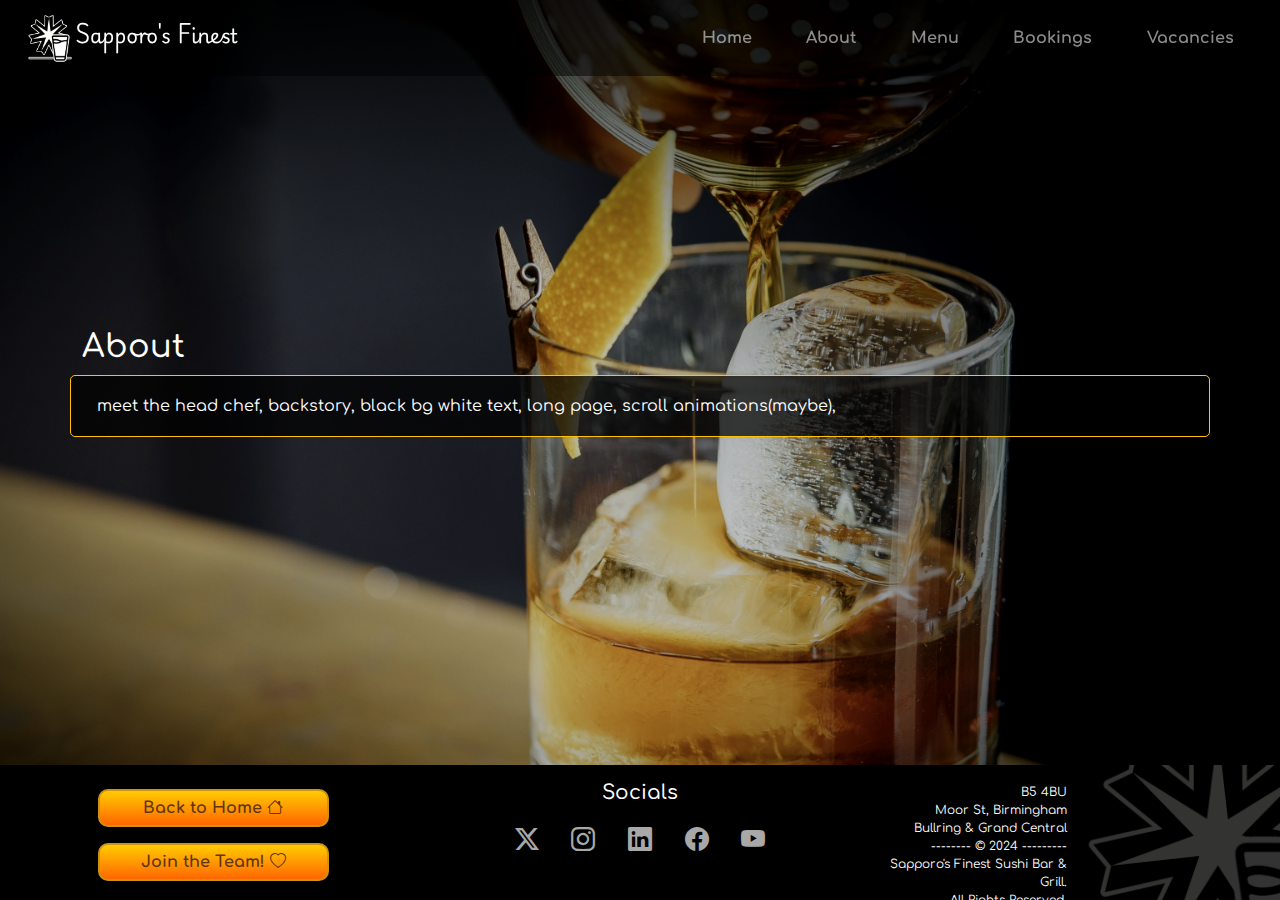
==== about.html @ 68971145 "fix broken links and update styles on subpages" ====
<!DOCTYPE html>
<html lang="en">

<head>
    <meta charset="UTF-8">
    <meta name="viewport" content="width=device-width, initial-scale=1.0">
    <title>Sapporo's Finest | Sushi Bar & Grill</title>
    <link href="https://cdn.jsdelivr.net/npm/bootstrap@5.3.3/dist/css/bootstrap.min.css" rel="stylesheet"
        integrity="sha384-QWTKZyjpPEjISv5WaRU9OFeRpok6YctnYmDr5pNlyT2bRjXh0JMhjY6hW+ALEwIH" crossorigin="anonymous">
    <script src="https://cdn.jsdelivr.net/npm/bootstrap@5.3.3/dist/js/bootstrap.bundle.min.js"
        integrity="sha384-YvpcrYf0tY3lHB60NNkmXc5s9fDVZLESaAA55NDzOxhy9GkcIdslK1eN7N6jIeHz" crossorigin="anonymous">
    </script>
    <link rel="stylesheet" href="https://cdn.jsdelivr.net/npm/bootstrap-icons@1.11.3/font/bootstrap-icons.min.css">
    <link rel="stylesheet" href="https://cdnjs.cloudflare.com/ajax/libs/animate.css/4.1.1/animate.min.css" />
    <link rel="preconnect" href="https://fonts.googleapis.com">
    <link rel="preconnect" href="https://fonts.gstatic.com" crossorigin>
    <link
        href="https://fonts.googleapis.com/css2?family=Comfortaa:wght@300..700&family=Playwrite+NG+Modern:wght@100..400&display=swap"
        rel="stylesheet">
    <link rel="stylesheet" href="css/style.css" type="text/css">
</head>

<body>
    <!------------------------------------------------NAVBAR------------------------------------------------>
    <div class="container-fluid sticky-top animate__animated animate__fadeInDown">
        <nav class="navbar navbar-dark navbar-expand-md">
            <a href="index.html" class="navbar-brand"><img src="../img/graphic/logomono.png" id="navlogo">Sapporo's
                Finest</a>
            <button class="navbar-toggler" type="button" data-bs-toggle="collapse" data-bs-target="#navbarNavDropdown"
                aria-controls="#navbarNavDropdown" aria-expanded="false" aria-label="Toggle navigation">
                <span class="navbar-toggler-icon"></span>
            </button>
            <div class="collapse navbar-collapse" id="navbarNavDropdown">
                <ul class="navbar-nav ms-auto">
                    <li class="nav-item ms-auto"><a class="nav-link" href="/index.html">Home</a></li>
                    <li class="nav-item ms-auto"><a class="nav-link" href="/about.html">About</a></li>
                    <li class="nav-item ms-auto"><a class="nav-link" href="/menu.html">Menu</a></li>
                    <li class="nav-item ms-auto"><a class="nav-link" href="/bookings.html">Bookings</a></li>
                    <li class="nav-item ms-auto"><a class="nav-link" href="/vacancies.html">Vacancies</a></li>
                </ul>
            </div>
        </nav>
    </div>
    <!------------------------------------------------ABOUT PAGE CONTENTS------------------------------------------------>
    <div class="container-fluid text-center about-container">
        <div class="container">
            <h2 class="text-start">About</h2>
            <div class="row i-contentbox border-warning">
                meet the head chef, backstory, black bg white text, long page, scroll animations(maybe),
            </div>  
        </div>
    </div>
    <!------------------------------------------------FOOTER------------------------------------------------>
    <footer class="container-fluid">
        <div id="footer-details" class="row">
            <div class="col-sm-4 p-3">
                <div class="row justify-content-center p-2"><a class="btn-solid" href="index.html">Back to Home <i
                            class="bi bi-house" aria-hidden="true"></i></a></div>
                <div class="row justify-content-center p-2"><a class="btn-solid" href="vacancies.html">Join the Team!
                        <i class="bi bi-heart" aria-hidden="true"></i></a></div>
            </div>
            <div class="col-sm-4 p-3">
                <h5>Socials</h5>
                <ul class="list-inline">
                    <li class="list-inline-item social-links">
                        <a target="_blank" href="https://www.x.com">
                            <i class="bi bi-twitter-x" aria-hidden="true"></i>
                            <span class="visually-hidden">Twitter</span>
                        </a>
                    </li>
                    <li class="list-inline-item social-links">
                        <a target="_blank" href="https://www.instagram.com">
                            <i class="bi bi-instagram" aria-hidden="true"></i>
                            <span class="visually-hidden">Instagram</span>
                        </a>
                    </li>
                    <li class="list-inline-item social-links">
                        <a target="_blank" href="https://www.linkedin.com">
                            <i class="bi bi-linkedin" aria-hidden="true"></i>
                            <span class="visually-hidden">LinkedIn</span>
                        </a>
                    </li>
                    <li class="list-inline-item social-links">
                        <a target="_blank" href="https://www.facebook.com">
                            <i class="bi bi-facebook" aria-hidden="true"></i>
                            <span class="visually-hidden">Facebook</span>
                        </a>
                    </li>
                    <li class="list-inline-item social-links">
                        <a target="_blank" href="https://www.youtube.com">
                            <i class="bi bi-youtube" aria-hidden="true"></i>
                            <span class="visually-hidden">YouTube</span>
                        </a>
                    </li>
                </ul>
            </div>
            <div class="col-sm-4">
                <div class="row">
                    <div class="col-6 pe-0">
                        <p id="footertext">
                            B5 4BU<br>
                            Moor St, Birmingham<br>
                            Bullring & Grand Central<br>
                            -------- © 2024 --------- <br>
                            Sapporo's Finest Sushi Bar & Grill.<br>
                            All Rights Reserved.
                        </p>
                    </div>
                    <div class="col-6 ps-0">
                        <img src="../img/graphic/logomono.png" id="footerlogo">
                    </div>
                </div>
            </div>
        </div>
    </footer>
</body>

</html>
---- css/style.css ----
body {
  font-family: "Comfortaa", serif;
  overflow-x: hidden;
  background-color: rgb(0, 0, 0);
}

html {
  scroll-behavior: smooth;
  overflow-x: hidden;
}

a {
  color: #a8a8a8;
  -o-transition: .5s;
  -ms-transition: .5s;
  -moz-transition: .5s;
  -webkit-transition: .5s;
  transition: .5s;
  text-decoration: none;
  transition: transform 1s;
}

a:hover {
  color: #fff;
  transform: scale(1.2);
}

.container-fluid {
  align-items: center;
}


/* NAVIGATION / HEADER */

.sticky-top {
  position: fixed;
  padding-left: 0;
  padding-right: 0;
  z-index: 1;
  width: 100vW;
}

.navbar {
  margin-bottom: 0;
  border: 0;
  width: 100%;
  background-color: rgba(0, 0, 0, 0.50);
}

.navbar .navbar-toggler {
  border: 0;
  margin-right: 3vW;
}

.navbar-brand {
  font-family: "Playwrite NG Modern", serif;
  font-weight: bold;
}

.navbar .navbar-nav a {
  font-weight: bold;
  margin-right: 3vW;
  transition: transform 1s;
}

.navarrow {
  z-index: 1;
  position: absolute;
  top: 93%;
  scroll-behavior: smooth;
}

.navarrow img {
  height: 40px;
}

#navlogo {
  height: 50px;
  padding-left: 25px;
}

/* FOOTER */

footer {
  text-align: center;
  color: white;
}

#footer-details {
  max-height: 15vH;
  min-height: 15vH;
}

.social-links {
  padding: 2.5%;
  font-size: 1.5em;
  transition: transform 1s;
}

.social-links:hover {
  transform: scale(1.3);
}

#footertext {
  text-align: left;
  font-size: .75em;
  padding-right: 0;
}

#footerlogo {
  height: 14vH;
  padding-left: 0;
}

.btn-solid {
  font-weight: bolder;
  width: 95vW;
  padding: 5px;
  color: rgb(97, 53, 18);
  border: solid 2px #ce9313;
  border-radius: 10px;
  background: linear-gradient(to bottom, #ffcc00 0%, #ff6600 100%);
}

a.btn-solid {
  transition: transform .2s;
}

a.btn-solid:hover {
  transform: scale(1.1);
}

.btn-outline {
  padding: 5px 50px;
  border: solid 1px #fff;
  background-color: #000;
  border-radius: 10px;
  margin: 0 0 1rem 1rem;
  transition: transform .2s;
}

.btn-outline:hover {
  transform: scale(1.1);
}

@media only screen and (min-width: 1200px) {

  .btn-solid {
    width: 18vW;
  }

  #footer-details {
    overflow: hidden;
  }

  #footertext {
    text-align: right;
    padding-top: 2vH;
  }

  #footerlogo {
    height: 35vH;
    opacity: 20%;
    transform: translate(0, -20%);
  }
}

/* ----------------------------------------------------------INDEX---------------------------------------------------------- */

/* CONTAINERS */

.index-container {
  height: 100vH;
  color: white;
  top: 0;
  display: flex;
  align-items: center;
  justify-content: center;
  position: relative;
}

.i-contentbox {
  background-color: rgba(0, 0, 0, 0.70);
  border-radius: 5px;
  border: solid 1px;
  padding: 2vH 2vW 2vH 2vW;
  align-items: center;
  max-height: 80vH;
  max-width: 90vW;
  overflow: hidden;
}

/* HERO */

.herobg {
  background: url(../img/bg/landing.jpg) no-repeat bottom right fixed;
  -webkit-background-size: cover;
  -moz-background-size: cover;
  -o-background-size: cover;
  background-size: cover;
}

.opaque-overlay {
  position: absolute;
  top: 0;
  left: 0;
  height: 100%;
  width: 100%;
  background-color: hsla(0, 0%, 0%, 0.5);
  z-index: 0;
}

/* JUMBOTRON */

.jumbotron {
  background-color: transparent;
  z-index: 2;
}

.jumbotron img {
  height: 35vH;
}

.jumbotron-header {
  font-family: "Playwrite NG Modern", serif;
  color: #ffcc00;
  font-weight: bold;
  margin-bottom: 30px;
}

.jumbotron .lead {
  margin: 25px 0;
  color: #c2c2c2;
}

.jumbotron small {
  font-size: 100%;
  font-style: italic;
  color: #a3a3a3;
}

/* MENU */

.indexbg {
  background: url(../img/bg/whisky.png) no-repeat bottom right fixed;
  -webkit-background-size: cover;
  -moz-background-size: cover;
  -o-background-size: cover;
  background-size: cover;
}

.i-contentbox table {
  font-size: .8em;
}

.i-contentbox table {
  background-color: rgba(0, 0, 0, 0.50);
}

.menulinks {
  height: 15vW;
  border-radius: 50%;
  margin-bottom: 20px;
  padding: 4px;
  background: linear-gradient(to bottom, #ffcc00 0%, #ff6600 100%);
}

a h4 {
  transition: transform 1s;
}

a h4:hover {
  transform: scale(1.07);
}

/* GALLERY */

.gallerymsg {
  font-size: .8em;
  text-align: end;
}

.gallerycontent {
  height: 80%;
}

.fill {
  height: 100%;
}

.carouselimg {
  height: 50%;
  padding: 5px;
  align-self: center;
}

.carouselimg-tall {
  height: 100%;
  padding: 5px;
  align-self: center;
}

.gal-row-toggle {
  height: 70%;
}

.galleryimg {
  float: left;
  padding: 5px;
  transition: transform 1s;
}

.galleryimg:hover {
  transform: scale(1.05);
}

.modal-body {
  align-content: center;
  height: auto;
  width: auto;
}

#expandphoto {
  width: 100%;
}

/* REVIEWS */

#i-reviews {
  height: 85vH;
}

#ratings {
  height: 60vH;
  align-content: space-evenly;
}

#reviews {
  align-content: center;
}

.site-icon {
  border: solid 1px #fff;
  font-size: 80%;
  border-radius: 5px;
  padding: .5rem;
  margin: .25rem;
}

.site-icon:hover {
  background-color: rgba(255, 255, 255, 0.15);
  /* border-color: rgba(0, 0, 0, 0); */
}

.site-icon img{
  width: 40px;
}

.quote {
  width: 100%;
  min-height: 165px;
  height: fit-content;
  line-height: 1;
  padding: 5px 0 5px 0;
  margin: 5px 0 5px 0;
}

.quote p {
  text-align: center;
  align-self: center;
  justify-self: center;
  margin-top: .5rem;
  margin-bottom: 0;
}

.quote > p {
  font-size: 80%;
}

.quote img{
  width: 10vH;
  border-radius: 10px;
}

/* MEDIA QUERIES */

@media only screen and (min-width: 1400px) {
  .gal-row-toggle {
    height: 100%;
  }
}

@media only screen and (min-width: 1200px) {
  .menulinks {
    height: 10vW;
  }

  .carouselimg {
    height: 10vW;
    width: 15vW;
  }
}

/* ----------------------------------------------------------ABOUT---------------------------------------------------------- */

.about-container {
  height: 85vH;
  background: url(../img/bg/whisky.png) no-repeat bottom right fixed;
  -webkit-background-size: cover;
  -moz-background-size: cover;
  -o-background-size: cover;
  background-size: cover;
  color: white;
  top: 0;
  display: flex;
  align-items: center;
  justify-content: center;
  position: relative;
}

/* ----------------------------------------------------------MENU---------------------------------------------------------- */

.menu-container {
  height: 85vH;
  background: url(../img/bg/whisky.png) no-repeat bottom right fixed;
  -webkit-background-size: cover;
  -moz-background-size: cover;
  -o-background-size: cover;
  background-size: cover;
  color: white;
  top: 0;
  display: flex;
  align-items: center;
  justify-content: center;
  position: relative;
}

/* ----------------------------------------------------------BOOKINGS---------------------------------------------------------- */

.bookings-container {
  height: 85vH;
  background: url(../img/bg/whisky.png) no-repeat bottom right fixed;
  -webkit-background-size: cover;
  -moz-background-size: cover;
  -o-background-size: cover;
  background-size: cover;
  color: white;
  top: 0;
  display: flex;
  align-items: center;
  justify-content: center;
  position: relative;
}

/* ----------------------------------------------------------VACANCIES---------------------------------------------------------- */

.jobs-container {
  height: 85vH;
  background: url(../img/bg/whisky.png) no-repeat bottom right fixed;
  -webkit-background-size: cover;
  -moz-background-size: cover;
  -o-background-size: cover;
  background-size: cover;
  color: white;
  top: 0;
  display: flex;
  align-items: center;
  justify-content: center;
  position: relative;
}
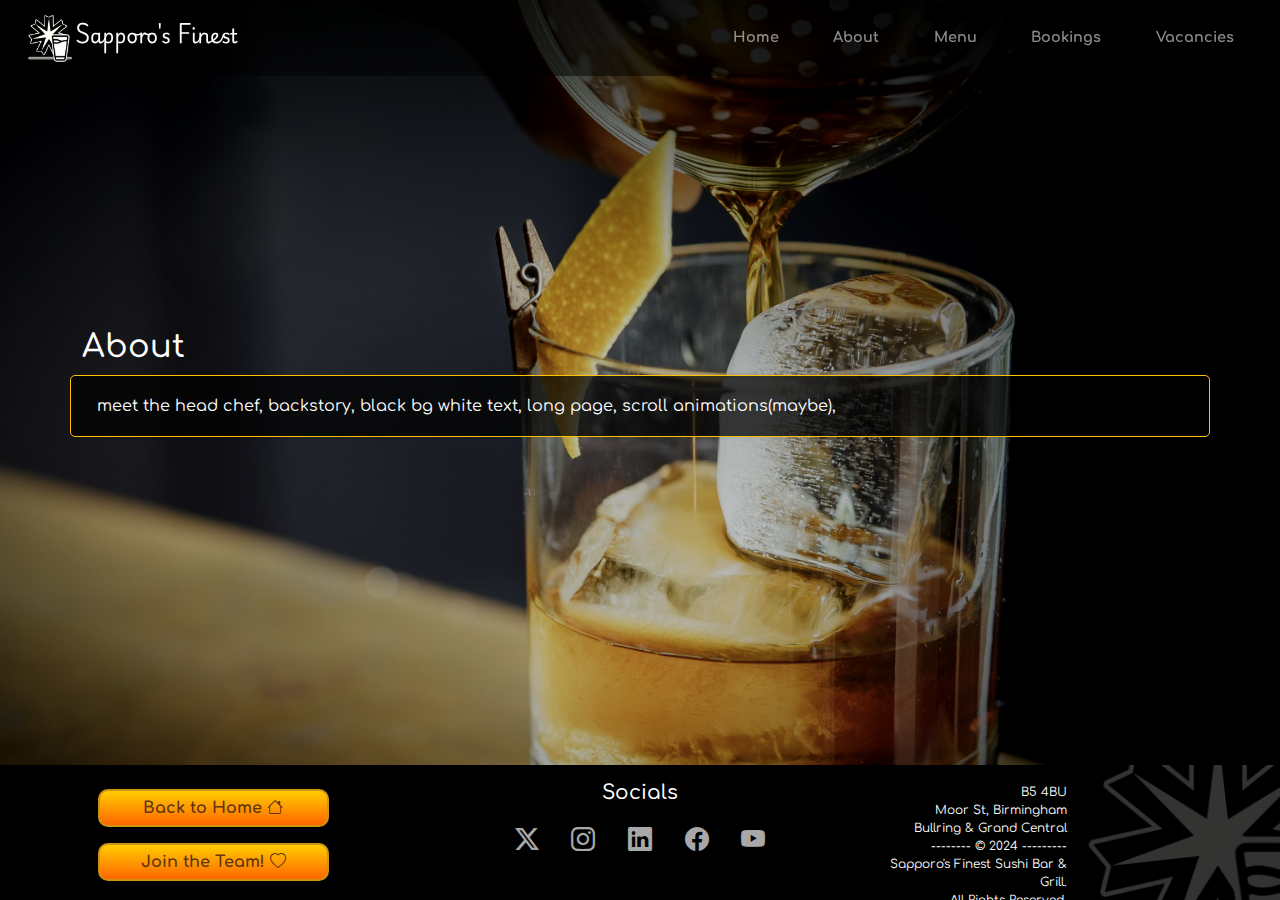
==== commit 25c05b8d: "fix links after asset reorganization" ====
--- a/about.html
+++ b/about.html
@@ -17,14 +17,14 @@
     <link
         href="https://fonts.googleapis.com/css2?family=Comfortaa:wght@300..700&family=Playwrite+NG+Modern:wght@100..400&display=swap"
         rel="stylesheet">
-    <link rel="stylesheet" href="css/style.css" type="text/css">
+    <link rel="stylesheet" href="assets/css/style.css" type="text/css">
 </head>
 
 <body>
     <!------------------------------------------------NAVBAR------------------------------------------------>
     <div class="container-fluid sticky-top animate__animated animate__fadeInDown">
         <nav class="navbar navbar-dark navbar-expand-md">
-            <a href="index.html" class="navbar-brand"><img src="../img/graphic/logomono.png" id="navlogo">Sapporo's
+            <a href="index.html" class="navbar-brand"><img src="assets/img/graphic/logomono.png" id="navlogo">Sapporo's
                 Finest</a>
             <button class="navbar-toggler" type="button" data-bs-toggle="collapse" data-bs-target="#navbarNavDropdown"
                 aria-controls="#navbarNavDropdown" aria-expanded="false" aria-label="Toggle navigation">
@@ -107,7 +107,7 @@
                         </p>
                     </div>
                     <div class="col-6 ps-0">
-                        <img src="../img/graphic/logomono.png" id="footerlogo">
+                        <img src="assets/img/graphic/logomono.png" id="footerlogo">
                     </div>
                 </div>
             </div>
--- a/assets/css/style.css
+++ b/assets/css/style.css
@@ -0,0 +1,611 @@
+body {
+  font-family: "Comfortaa", serif;
+  overflow-x: hidden;
+  background-color: rgb(0, 0, 0);
+}
+
+html {
+  scroll-behavior: smooth;
+  overflow-x: hidden;
+}
+
+a {
+  color: #a8a8a8;
+  -o-transition: .5s;
+  -ms-transition: .5s;
+  -moz-transition: .5s;
+  -webkit-transition: .5s;
+  transition: .5s;
+  text-decoration: none;
+  transition: transform 1s;
+}
+
+a:hover {
+  color: #fff;
+  transform: scale(1.2);
+}
+
+.container-fluid {
+  align-items: center;
+}
+
+.boxdivider {
+  width: 45%;
+  margin-top: 2px;
+  position: relative;
+  left: 50%;
+  transform: translate(-50%);
+}
+
+.pagedivider {
+  width: 45%;
+  margin: 5vH 0;
+  border: solid 1px #ffffff;
+  opacity: 100%;
+  position: relative;
+  left: 50%;
+  transform: translate(-50%);
+}
+
+
+/* NAVIGATION / HEADER */
+
+.sticky-top {
+  position: fixed;
+  padding-left: 0;
+  padding-right: 0;
+  z-index: 1;
+  width: 100vW;
+}
+
+.navbar {
+  margin-bottom: 0;
+  border: 0;
+  width: 100%;
+  background-color: rgba(0, 0, 0, 0.50);
+}
+
+.navbar .navbar-toggler {
+  border: 0;
+  margin-right: 3vW;
+}
+
+.navbar-brand {
+  font-family: "Playwrite NG Modern", serif;
+  font-weight: bold;
+}
+
+.navbar .navbar-nav a {
+  font-weight: bold;
+  margin-right: 3vW;
+  transition: transform 1s;
+}
+
+.navarrow {
+  z-index: 1;
+  position: absolute;
+  top: 93%;
+  scroll-behavior: smooth;
+}
+
+.navarrow img {
+  height: 40px;
+}
+
+#navlogo {
+  height: 50px;
+  padding-left: 25px;
+}
+
+/* FOOTER */
+
+footer {
+  text-align: center;
+  color: white;
+}
+
+#footer-details {
+  max-height: 15vH;
+  min-height: 15vH;
+}
+
+.social-links {
+  padding: 2.5%;
+  font-size: 1.5em;
+  transition: transform 1s;
+}
+
+.social-links:hover {
+  transform: scale(1.3);
+}
+
+#footertext {
+  text-align: left;
+  font-size: .75em;
+  padding-right: 0;
+}
+
+#footerlogo {
+  height: 14vH;
+  padding-left: 0;
+}
+
+.btn-solid {
+  font-weight: bolder;
+  width: 95vW;
+  padding: 5px;
+  color: rgb(97, 53, 18);
+  border: solid 2px #ce9313;
+  border-radius: 10px;
+  background: linear-gradient(to bottom, #ffcc00 0%, #ff6600 100%);
+}
+
+a.btn-solid {
+  transition: transform .2s;
+}
+
+a.btn-solid:hover {
+  transform: scale(1.1);
+}
+
+.btn-outline {
+  padding: 5px 50px;
+  border: solid 1px #fff;
+  background-color: #000;
+  border-radius: 10px;
+  margin: 0 0 1rem 1rem;
+  transition: transform .2s;
+}
+
+.btn-outline:hover {
+  transform: scale(1.1);
+}
+
+@media only screen and (min-width: 1200px) {
+
+  .btn-solid {
+    width: 18vW;
+  }
+
+  #footer-details {
+    overflow: hidden;
+  }
+
+  #footertext {
+    text-align: right;
+    padding-top: 2vH;
+  }
+
+  #footerlogo {
+    height: 35vH;
+    opacity: 20%;
+    transform: translate(0, -20%);
+  }
+}
+
+/* ----------------------------------------------------------INDEX---------------------------------------------------------- */
+
+/* CONTAINERS */
+
+.index-container {
+  height: 100vH;
+  color: white;
+  top: 0;
+  display: flex;
+  align-items: center;
+  justify-content: center;
+  position: relative;
+}
+
+.i-contentbox {
+  background-color: rgba(0, 0, 0, 0.70);
+  border-radius: 5px;
+  border: solid 1px;
+  padding: 2vH 2vW 2vH 2vW;
+  align-items: center;
+  max-height: 80vH;
+  max-width: 90vW;
+  overflow: hidden;
+}
+
+/* HERO */
+
+.herobg {
+  background: url(../img/bg/landing.jpg) no-repeat bottom right fixed;
+  -webkit-background-size: cover;
+  -moz-background-size: cover;
+  -o-background-size: cover;
+  background-size: cover;
+}
+
+.opaque-overlay {
+  position: absolute;
+  top: 0;
+  left: 0;
+  height: 100%;
+  width: 100%;
+  background-color: hsla(0, 0%, 0%, 0.5);
+  z-index: 0;
+}
+
+/* JUMBOTRON */
+
+.jumbotron {
+  background-color: transparent;
+  z-index: 2;
+}
+
+.jumbotron img {
+  height: 35vH;
+}
+
+.jumbotron-header {
+  font-family: "Playwrite NG Modern", serif;
+  color: #ffcc00;
+  font-weight: bold;
+  margin-bottom: 30px;
+}
+
+.jumbotron .lead {
+  margin: 25px 0;
+  color: #c2c2c2;
+}
+
+.jumbotron small {
+  font-size: 100%;
+  font-style: italic;
+  color: #a3a3a3;
+}
+
+/* MENU */
+
+.indexbg {
+  background: url(../img/bg/whisky.png) no-repeat bottom right fixed;
+  -webkit-background-size: cover;
+  -moz-background-size: cover;
+  -o-background-size: cover;
+  background-size: cover;
+}
+
+.i-contentbox table {
+  font-size: .8em;
+}
+
+.i-contentbox table {
+  background-color: rgba(0, 0, 0, 0.50);
+}
+
+.menulinks {
+  height: 15vW;
+  border-radius: 50%;
+  margin-bottom: 20px;
+  padding: 4px;
+  background: linear-gradient(to bottom, #ffcc00 0%, #ff6600 100%);
+}
+
+a h4 {
+  transition: transform 1s;
+}
+
+a h4:hover {
+  transform: scale(1.07);
+}
+
+/* GALLERY */
+
+.gallerymsg {
+  font-size: .8em;
+  text-align: end;
+}
+
+.gallerycontent {
+  height: 80%;
+}
+
+.fill {
+  height: 100%;
+}
+
+.carouselimg {
+  height: 50%;
+  padding: 5px;
+  align-self: center;
+}
+
+.carouselimg-tall {
+  height: 100%;
+  padding: 5px;
+  align-self: center;
+}
+
+.gal-row-toggle {
+  height: 70%;
+}
+
+.galleryimg {
+  float: left;
+  padding: 5px;
+  transition: transform 1s;
+}
+
+.galleryimg:hover {
+  transform: scale(1.05);
+}
+
+.modal-body {
+  align-content: center;
+  height: auto;
+  width: auto;
+}
+
+#expandphoto {
+  width: 100%;
+}
+
+/* REVIEWS */
+
+#i-reviews {
+  height: 85vH;
+}
+
+#ratings {
+  height: 60vH;
+  align-content: space-evenly;
+}
+
+#reviews {
+  align-content: center;
+}
+
+.site-icon {
+  border: solid 1px #fff;
+  font-size: 80%;
+  border-radius: 5px;
+  padding: .5rem;
+  margin: .25rem;
+}
+
+.site-icon:hover {
+  background-color: rgba(255, 255, 255, 0.15);
+  /* border-color: rgba(0, 0, 0, 0); */
+}
+
+.site-icon img {
+  width: 40px;
+}
+
+.quote {
+  width: 100%;
+  min-height: 165px;
+  height: fit-content;
+  line-height: 1;
+  padding: 5px 0 5px 0;
+  margin: 5px 0 5px 0;
+}
+
+.quote p {
+  text-align: center;
+  align-self: center;
+  justify-self: center;
+  margin-top: .5rem;
+  margin-bottom: 0;
+}
+
+.quote>p {
+  font-size: 80%;
+}
+
+.quote img {
+  width: 10vH;
+  border-radius: 10px;
+}
+
+/* MEDIA QUERIES */
+
+@media only screen and (min-width: 1400px) {
+  .gal-row-toggle {
+    height: 100%;
+  }
+}
+
+@media only screen and (min-width: 1200px) {
+  .menulinks {
+    height: 10vW;
+  }
+
+  .carouselimg {
+    height: 10vW;
+    width: 15vW;
+  }
+}
+
+/* ----------------------------------------------------------ABOUT---------------------------------------------------------- */
+
+.about-container {
+  height: 85vH;
+  background: url(../img/bg/whisky.png) no-repeat bottom right fixed;
+  -webkit-background-size: cover;
+  -moz-background-size: cover;
+  -o-background-size: cover;
+  background-size: cover;
+  color: white;
+  top: 0;
+  display: flex;
+  align-items: center;
+  justify-content: center;
+  position: relative;
+}
+
+/* ----------------------------------------------------------MENU---------------------------------------------------------- */
+
+.menu-container {
+  min-height: 85vH;
+  height: fit-content;
+  background: url(../img/bg/striped.png) no-repeat bottom right fixed;
+  -webkit-background-size: cover;
+  -moz-background-size: cover;
+  -o-background-size: cover;
+  background-size: cover;
+  color: white;
+  top: 0;
+  display: flex;
+  align-items: center;
+  justify-content: center;
+  position: relative;
+}
+
+.container-inner {
+  position: absolute;
+  top: 13vh;
+}
+
+.menu-categories > div {
+  max-height: 20vW;
+  max-width: 20vW;
+  border: solid 3px #000;
+  border-radius: 50%;
+  margin: 1.2vW;
+  padding: 2px;
+  background: linear-gradient(to bottom, #ffcc00 0%, #ff6600 100%);
+  position: relative;
+}
+
+
+.menu-categories p {
+  font-size: small;
+  color: #000;
+  margin: 0;
+  padding: 0 15px;
+  background: linear-gradient(to bottom, #ffcc00 0%, #ff6600 100%);
+  border-radius: 15px;
+  border: solid 3px #000;
+  position: absolute;
+  bottom: -8px;
+  left: 50%;
+  transform: translate(-50%);
+}
+
+
+.menu-categories img {
+  width: 100%;
+  height: auto;
+  border-radius: 50%;
+  margin-bottom: 20px;
+  padding: 4px;
+  background-color: #000;
+}
+
+.menu-categories > div:hover {
+  opacity: 100%;
+}
+
+ul {
+  padding: 0;
+  margin: 0 0 1vH 0;
+}
+
+ul li {
+  list-style: none;
+  font-size: 90%;
+}
+
+/* dynamically applied rules via js */
+
+#menu-content > div {
+  display: none;
+}
+
+#menu-content > div.visible {
+  display: block;
+}
+
+.menu-close {
+  position: absolute;
+  right: 3%;
+  font-size: 28px;
+}
+
+/* ------------------------------------ */
+
+@media only screen and (min-width: 575px) {
+  .menu-categories > div {
+    max-height: 16vW;
+    max-width: 16vW;
+  }
+
+  .menu-categories p {
+    font-size: medium;
+  }
+}
+
+@media only screen and (min-width: 768px) {
+  .menu-categories > div {
+    max-height: 12vW;
+    max-width: 12vW;
+  }
+}
+
+@media only screen and (min-width: 992px) {
+  .menu-categories > div {
+    height: 13vW;
+    width: 13vW;
+  }
+}
+
+@media only screen and (min-width: 1200px) {
+  .menu-categories > div {
+    height: 10vW;
+    width: 10vW;
+    opacity: 70%;
+  }
+}
+
+/* ----------------------------------------------------------BOOKINGS---------------------------------------------------------- */
+
+.bookings-container {
+  height: 85vH;
+  background: url(../img/bg/striped.png) no-repeat bottom right fixed;
+  -webkit-background-size: cover;
+  -moz-background-size: cover;
+  -o-background-size: cover;
+  background-size: cover;
+  color: white;
+  top: 0;
+  display: flex;
+  align-items: center;
+  justify-content: center;
+  position: relative;
+}
+
+label, small {
+  display:block;
+}
+
+input, select, textarea {
+  color: #fff;
+  max-width: 100%;
+  min-width: 50%;
+  background-color: rgba(0, 0, 0, 0.25);
+  border: solid 1px #ffcc00;
+  border-radius: 5px;
+  text-align: center;
+  font-size: 15px;
+}
+
+
+/* ----------------------------------------------------------VACANCIES---------------------------------------------------------- */
+
+.jobs-container {
+  height: 85vH;
+  background: url(../img/bg/whisky.png) no-repeat bottom right fixed;
+  -webkit-background-size: cover;
+  -moz-background-size: cover;
+  -o-background-size: cover;
+  background-size: cover;
+  color: white;
+  top: 0;
+  display: flex;
+  align-items: center;
+  justify-content: center;
+  position: relative;
+}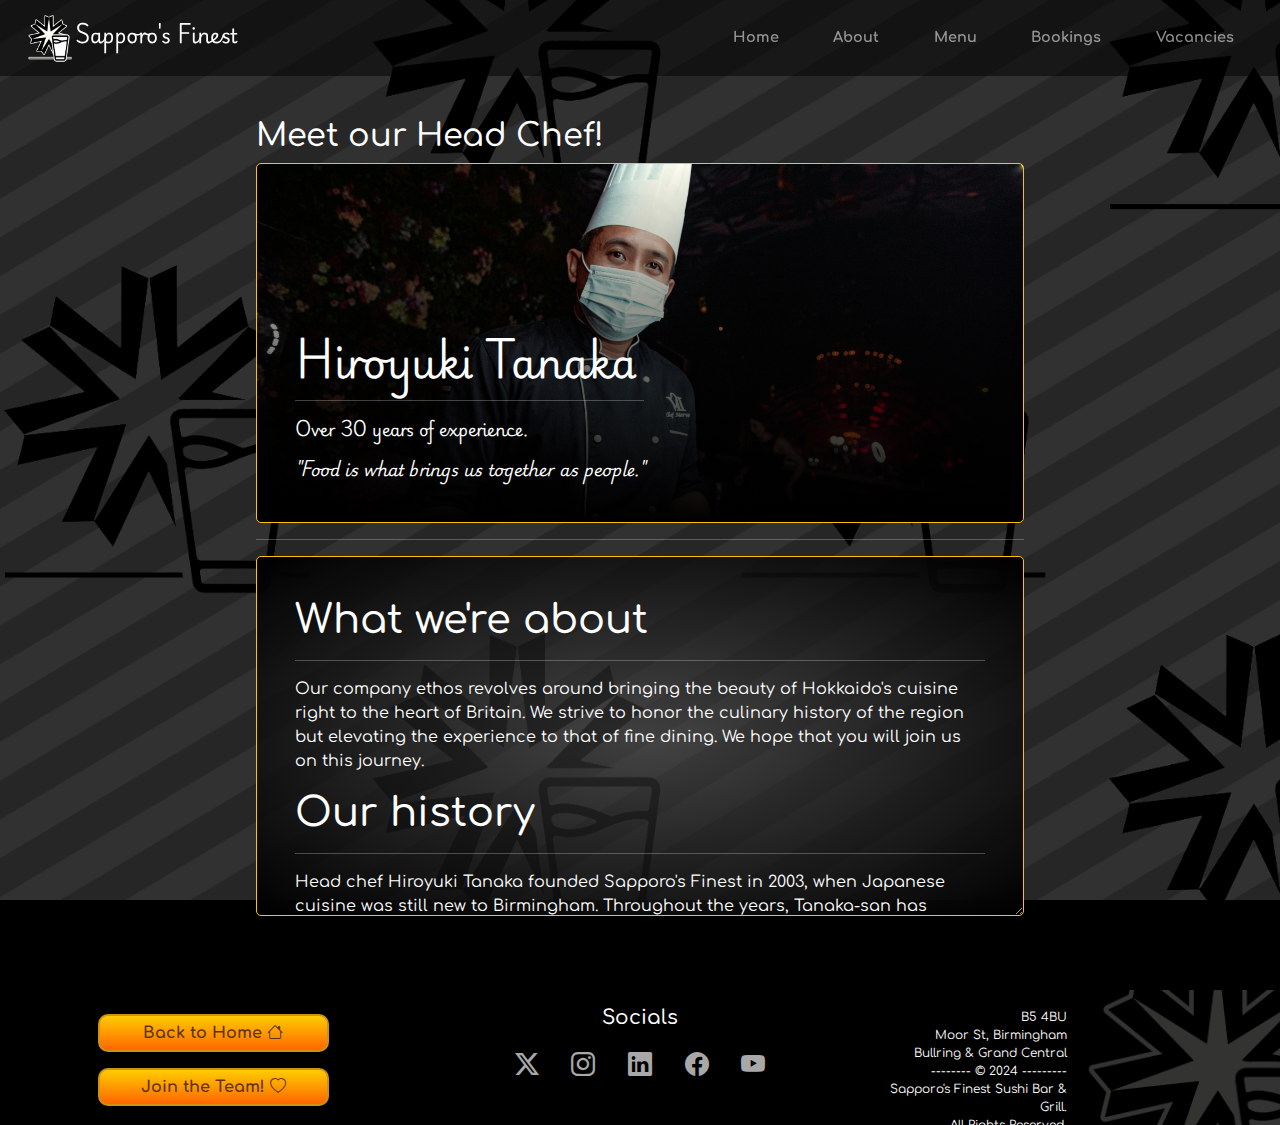
==== commit 80ccb88c: "add content to about page" ====
--- a/about.html
+++ b/about.html
@@ -32,22 +32,44 @@
             </button>
             <div class="collapse navbar-collapse" id="navbarNavDropdown">
                 <ul class="navbar-nav ms-auto">
-                    <li class="nav-item ms-auto"><a class="nav-link" href="/index.html">Home</a></li>
-                    <li class="nav-item ms-auto"><a class="nav-link" href="/about.html">About</a></li>
-                    <li class="nav-item ms-auto"><a class="nav-link" href="/menu.html">Menu</a></li>
-                    <li class="nav-item ms-auto"><a class="nav-link" href="/bookings.html">Bookings</a></li>
-                    <li class="nav-item ms-auto"><a class="nav-link" href="/vacancies.html">Vacancies</a></li>
+                    <li class="nav-item ms-auto"><a class="nav-link" href="index.html">Home</a></li>
+                    <li class="nav-item ms-auto"><a class="nav-link" href="about.html">About</a></li>
+                    <li class="nav-item ms-auto"><a class="nav-link" href="menu.html">Menu</a></li>
+                    <li class="nav-item ms-auto"><a class="nav-link" href="bookings.html">Bookings</a></li>
+                    <li class="nav-item ms-auto"><a class="nav-link" href="vacancies.html">Vacancies</a></li>
                 </ul>
             </div>
         </nav>
     </div>
     <!------------------------------------------------ABOUT PAGE CONTENTS------------------------------------------------>
     <div class="container-fluid text-center about-container">
-        <div class="container">
-            <h2 class="text-start">About</h2>
-            <div class="row i-contentbox border-warning">
-                meet the head chef, backstory, black bg white text, long page, scroll animations(maybe),
-            </div>  
+        <div class="container-inner">
+            <h2 class="text-start">Meet our Head Chef!</h2>
+            <div class="i-contentbox container-chef border-warning">
+                <div>
+                    <h1 class="text-start">Hiroyuki Tanaka</h1>
+                    <hr>
+                    <p>Over 30 years of experience.</p>
+                    <p><em>"Food is what brings us together as people."</em></p>
+                </div>
+            </div>
+            <hr>
+            <div class="i-contentbox container-ethos border-warning">
+                <div>
+                    <h1 class="text-start">What we're about</h1>
+                    <hr>
+                    <p>Our company ethos revolves around bringing the beauty of Hokkaido's cuisine right to the heart of
+                        Britain. We strive to honor the culinary history of the region but elevating the experience to
+                        that of fine dining. We hope that you will join us on this journey.</p>
+                    <h1 class="text-start">Our history</h1>
+                    <hr>
+                    <p>Head chef Hiroyuki Tanaka founded Sapporo's Finest in 2003, when Japanese cuisine was still new
+                        to Birmingham. Throughout the years, Tanaka-san has strived to push for acceptance in unfamiliar
+                        territory. Before he came to Britain, Tanaka spent his youth training under master chefs in his
+                        home country of Japan, and now he would like to share his expertise with the rest of the world.
+                    </p>
+                </div>
+            </div>
         </div>
     </div>
     <!------------------------------------------------FOOTER------------------------------------------------>
--- a/assets/css/style.css
+++ b/assets/css/style.css
@@ -161,28 +161,6 @@
   transform: scale(1.1);
 }
 
-@media only screen and (min-width: 1200px) {
-
-  .btn-solid {
-    width: 18vW;
-  }
-
-  #footer-details {
-    overflow: hidden;
-  }
-
-  #footertext {
-    text-align: right;
-    padding-top: 2vH;
-  }
-
-  #footerlogo {
-    height: 35vH;
-    opacity: 20%;
-    transform: translate(0, -20%);
-  }
-}
-
 /* ----------------------------------------------------------INDEX---------------------------------------------------------- */
 
 /* CONTAINERS */
@@ -367,7 +345,6 @@
 
 .site-icon:hover {
   background-color: rgba(255, 255, 255, 0.15);
-  /* border-color: rgba(0, 0, 0, 0); */
 }
 
 .site-icon img {
@@ -400,30 +377,11 @@
   border-radius: 10px;
 }
 
-/* MEDIA QUERIES */
-
-@media only screen and (min-width: 1400px) {
-  .gal-row-toggle {
-    height: 100%;
-  }
-}
-
-@media only screen and (min-width: 1200px) {
-  .menulinks {
-    height: 10vW;
-  }
-
-  .carouselimg {
-    height: 10vW;
-    width: 15vW;
-  }
-}
-
 /* ----------------------------------------------------------ABOUT---------------------------------------------------------- */
 
 .about-container {
-  height: 85vH;
-  background: url(../img/bg/whisky.png) no-repeat bottom right fixed;
+  height: 110vH;
+  background: url(../img/bg/striped.png) no-repeat bottom right fixed;
   -webkit-background-size: cover;
   -moz-background-size: cover;
   -o-background-size: cover;
@@ -435,6 +393,48 @@
   justify-content: center;
   position: relative;
 }
+
+.container-chef {
+  padding: 0;
+  min-width: 85vW;
+  min-height: 40vH;
+  background: linear-gradient(to bottom, #00000000 0%, #000000 100%), url(../img/photo/headchef.png) no-repeat top fixed;
+  -webkit-background-size: cover;
+  -moz-background-size: cover;
+  -o-background-size: cover;
+  background-size: cover;
+  margin-left: 50%;
+  transform: translateX(-50%);
+}
+
+.container-chef div {
+  max-width: 60%;
+  font-family: "Playwrite NG Modern", serif;
+  text-align: start;
+  position: fixed;
+  bottom: 7%;
+  left: 5%;
+}
+
+.container-ethos {
+  padding: 0;
+  min-width: 85vW;
+  min-height: 40vH;
+  resize: vertical;
+  overflow: auto;
+  background: radial-gradient(#5f5f5f70, #000000);
+  margin-left: 50%;
+  transform: translateX(-50%);
+}
+
+.container-ethos div {
+  font-family: "Comfortaa", serif;
+  text-align: start;
+  position: fixed;
+  padding: 5%;
+}
+
+
 
 /* ----------------------------------------------------------MENU---------------------------------------------------------- */
 
@@ -459,7 +459,7 @@
   top: 13vh;
 }
 
-.menu-categories > div {
+.menu-categories>div {
   max-height: 20vW;
   max-width: 20vW;
   border: solid 3px #000;
@@ -495,7 +495,7 @@
   background-color: #000;
 }
 
-.menu-categories > div:hover {
+.menu-categories>div:hover {
   opacity: 100%;
 }
 
@@ -509,13 +509,12 @@
   font-size: 90%;
 }
 
-/* dynamically applied rules via js */
-
-#menu-content > div {
+/* These rules are part of javascript functionality not written by me */
+#menu-content>div {
   display: none;
 }
 
-#menu-content > div.visible {
+#menu-content>div.visible {
   display: block;
 }
 
@@ -527,38 +526,6 @@
 
 /* ------------------------------------ */
 
-@media only screen and (min-width: 575px) {
-  .menu-categories > div {
-    max-height: 16vW;
-    max-width: 16vW;
-  }
-
-  .menu-categories p {
-    font-size: medium;
-  }
-}
-
-@media only screen and (min-width: 768px) {
-  .menu-categories > div {
-    max-height: 12vW;
-    max-width: 12vW;
-  }
-}
-
-@media only screen and (min-width: 992px) {
-  .menu-categories > div {
-    height: 13vW;
-    width: 13vW;
-  }
-}
-
-@media only screen and (min-width: 1200px) {
-  .menu-categories > div {
-    height: 10vW;
-    width: 10vW;
-    opacity: 70%;
-  }
-}
 
 /* ----------------------------------------------------------BOOKINGS---------------------------------------------------------- */
 
@@ -577,11 +544,14 @@
   position: relative;
 }
 
-label, small {
-  display:block;
-}
-
-input, select, textarea {
+label,
+small {
+  display: block;
+}
+
+input,
+select,
+textarea {
   color: #fff;
   max-width: 100%;
   min-width: 50%;
@@ -608,4 +578,83 @@
   align-items: center;
   justify-content: center;
   position: relative;
+}
+
+
+/* MEDIA QUERIES */
+
+@media only screen and (min-width: 575px) {
+  .menu-categories>div {
+    max-height: 16vW;
+    max-width: 16vW;
+  }
+
+  .menu-categories p {
+    font-size: medium;
+  }
+}
+
+@media only screen and (min-width: 768px) {
+  .menu-categories>div {
+    max-height: 12vW;
+    max-width: 12vW;
+  }
+}
+
+@media only screen and (min-width: 992px) {
+  .menu-categories>div {
+    height: 13vW;
+    width: 13vW;
+  }
+}
+
+@media only screen and (min-width: 1200px) {
+
+  .container-chef {
+    min-width: 60vW;
+  }
+
+  .container-ethos {
+    min-width: 60vW;
+  }
+
+  .menu-categories>div {
+    height: 10vW;
+    width: 10vW;
+    opacity: 70%;
+  }
+
+  .menulinks {
+    height: 10vW;
+  }
+
+  .carouselimg {
+    height: 10vW;
+    width: 15vW;
+  }
+
+  .btn-solid {
+    width: 18vW;
+  }
+
+  #footer-details {
+    overflow: hidden;
+  }
+
+  #footertext {
+    text-align: right;
+    padding-top: 2vH;
+  }
+
+  #footerlogo {
+    height: 35vH;
+    opacity: 20%;
+    transform: translate(0, -20%);
+  }
+}
+
+@media only screen and (min-width: 1400px) {
+  .gal-row-toggle {
+    height: 100%;
+  }
 }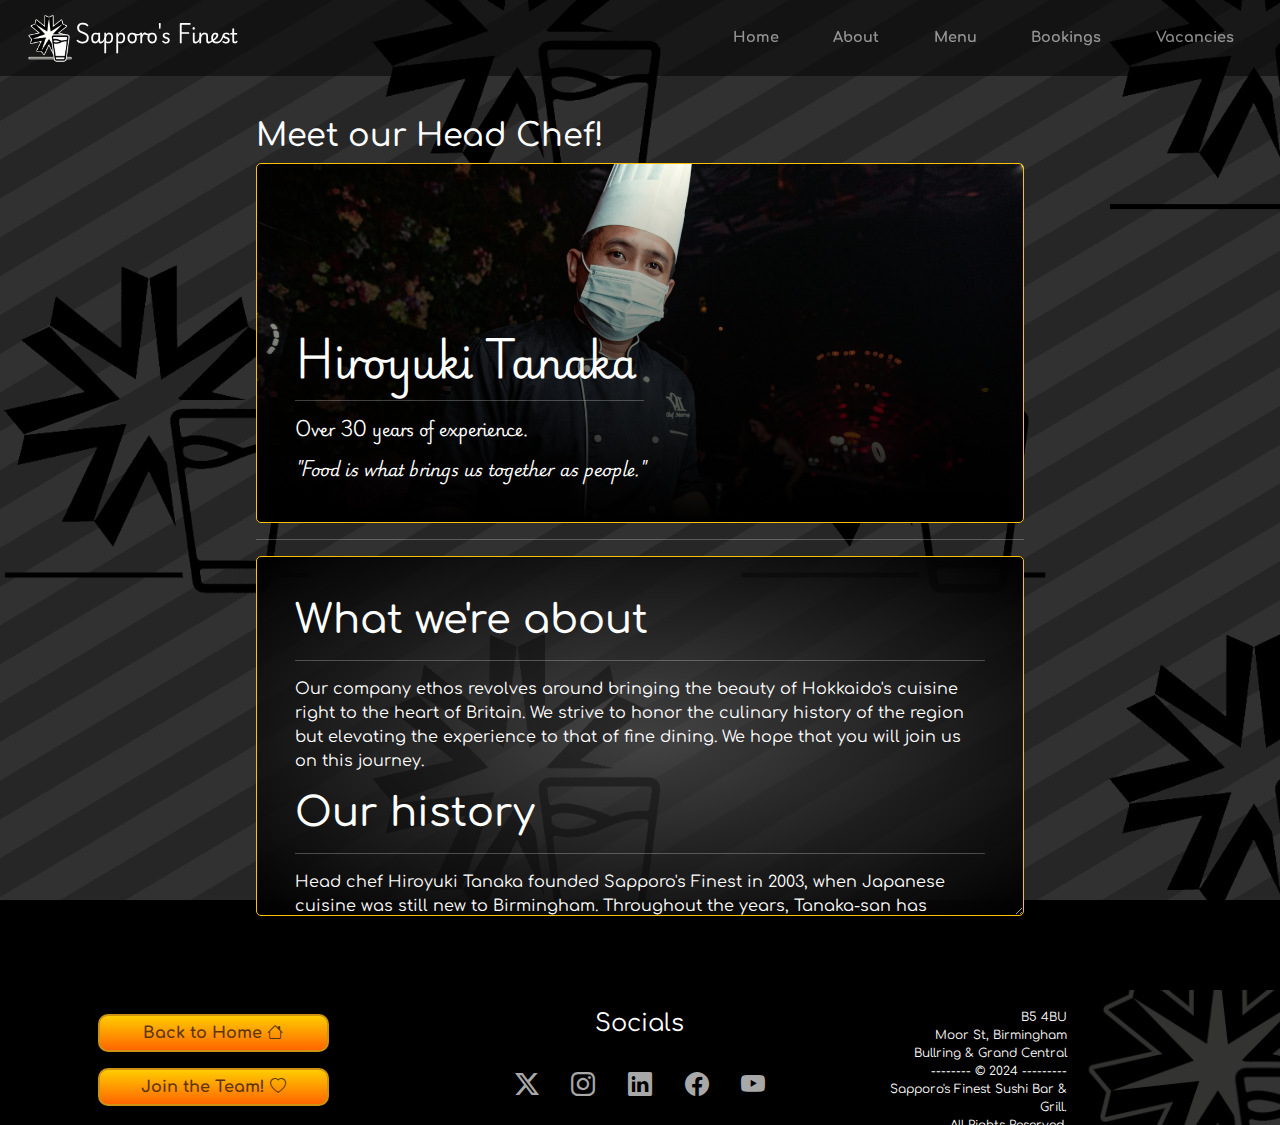
==== commit a070f0e6: "add optimizations: convert images to webp, preloaimprove accessibility: change redudant alt tags, en" ====
--- a/about.html
+++ b/about.html
@@ -4,14 +4,16 @@
 <head>
     <meta charset="UTF-8">
     <meta name="viewport" content="width=device-width, initial-scale=1.0">
-    <title>Sapporo's Finest | Sushi Bar & Grill</title>
+    <meta name="description" content="Learn what makes us special.">
+    <title>Sapporo's Finest | About Us </title>
+    <link rel="preload" as="image" href="assets/img/photo/headchef.webp">
     <link href="https://cdn.jsdelivr.net/npm/bootstrap@5.3.3/dist/css/bootstrap.min.css" rel="stylesheet"
         integrity="sha384-QWTKZyjpPEjISv5WaRU9OFeRpok6YctnYmDr5pNlyT2bRjXh0JMhjY6hW+ALEwIH" crossorigin="anonymous">
     <script src="https://cdn.jsdelivr.net/npm/bootstrap@5.3.3/dist/js/bootstrap.bundle.min.js"
         integrity="sha384-YvpcrYf0tY3lHB60NNkmXc5s9fDVZLESaAA55NDzOxhy9GkcIdslK1eN7N6jIeHz" crossorigin="anonymous">
     </script>
     <link rel="stylesheet" href="https://cdn.jsdelivr.net/npm/bootstrap-icons@1.11.3/font/bootstrap-icons.min.css">
-    <link rel="stylesheet" href="https://cdnjs.cloudflare.com/ajax/libs/animate.css/4.1.1/animate.min.css" />
+    <link rel="stylesheet" href="https://cdnjs.cloudflare.com/ajax/libs/animate.css/4.1.1/animate.min.css">
     <link rel="preconnect" href="https://fonts.googleapis.com">
     <link rel="preconnect" href="https://fonts.gstatic.com" crossorigin>
     <link
@@ -21,13 +23,14 @@
 </head>
 
 <body>
-    <!------------------------------------------------NAVBAR------------------------------------------------>
+    <!-- ~~ ~~ ~~ ~~ ~~ ~~ ~~ ~~ ~~ ~~ ~~ ~~ ~~ ~~ NAVBAR ~~ ~~ ~~ ~~ ~~ ~~ ~~ ~~ ~~ ~~ ~~ ~~ ~~ ~~ -->
     <div class="container-fluid sticky-top animate__animated animate__fadeInDown">
         <nav class="navbar navbar-dark navbar-expand-md">
-            <a href="index.html" class="navbar-brand"><img src="assets/img/graphic/logomono.png" id="navlogo">Sapporo's
+            <a href="index.html" class="navbar-brand"><img src="assets/img/graphic/logomono.webp" alt="Navbar Logo"
+                    id="navlogo">Sapporo's
                 Finest</a>
             <button class="navbar-toggler" type="button" data-bs-toggle="collapse" data-bs-target="#navbarNavDropdown"
-                aria-controls="#navbarNavDropdown" aria-expanded="false" aria-label="Toggle navigation">
+                aria-controls="navbarNavDropdown" aria-expanded="false" aria-label="Toggle navigation">
                 <span class="navbar-toggler-icon"></span>
             </button>
             <div class="collapse navbar-collapse" id="navbarNavDropdown">
@@ -41,11 +44,11 @@
             </div>
         </nav>
     </div>
-    <!------------------------------------------------ABOUT PAGE CONTENTS------------------------------------------------>
+    <!-- ~~ ~~ ~~ ~~ ~~ ~~ ~~ ~~ ~~ ~~ ~~ ~~ ~~ ~~ ABOUT PAGE CONTENTS ~~ ~~ ~~ ~~ ~~ ~~ ~~ ~~ ~~ ~~ ~~ ~~ ~~ ~~ -->
     <div class="container-fluid text-center about-container">
         <div class="container-inner">
             <h2 class="text-start">Meet our Head Chef!</h2>
-            <div class="i-contentbox container-chef border-warning">
+            <div class="content-box container-chef border-warning">
                 <div>
                     <h1 class="text-start">Hiroyuki Tanaka</h1>
                     <hr>
@@ -54,7 +57,7 @@
                 </div>
             </div>
             <hr>
-            <div class="i-contentbox container-ethos border-warning">
+            <div class="content-box container-ethos border-warning">
                 <div>
                     <h1 class="text-start">What we're about</h1>
                     <hr>
@@ -72,7 +75,7 @@
             </div>
         </div>
     </div>
-    <!------------------------------------------------FOOTER------------------------------------------------>
+    <!-- ~~ ~~ ~~ ~~ ~~ ~~ ~~ ~~ ~~ ~~ ~~ ~~ ~~ ~~ FOOTER ~~ ~~ ~~ ~~ ~~ ~~ ~~ ~~ ~~ ~~ ~~ ~~ ~~ ~~ -->
     <footer class="container-fluid">
         <div id="footer-details" class="row">
             <div class="col-sm-4 p-3">
@@ -82,7 +85,7 @@
                         <i class="bi bi-heart" aria-hidden="true"></i></a></div>
             </div>
             <div class="col-sm-4 p-3">
-                <h5>Socials</h5>
+                <p id="social-text">Socials</p>
                 <ul class="list-inline">
                     <li class="list-inline-item social-links">
                         <a target="_blank" href="https://www.x.com">
@@ -119,7 +122,7 @@
             <div class="col-sm-4">
                 <div class="row">
                     <div class="col-6 pe-0">
-                        <p id="footertext">
+                        <p id="footer-text">
                             B5 4BU<br>
                             Moor St, Birmingham<br>
                             Bullring & Grand Central<br>
@@ -129,7 +132,7 @@
                         </p>
                     </div>
                     <div class="col-6 ps-0">
-                        <img src="assets/img/graphic/logomono.png" id="footerlogo">
+                        <img src="assets/img/graphic/logomono.webp" alt="Footer Logo" id="footer-logo">
                     </div>
                 </div>
             </div>
--- a/assets/css/style.css
+++ b/assets/css/style.css
@@ -29,7 +29,7 @@
   align-items: center;
 }
 
-.boxdivider {
+.box-divider {
   width: 45%;
   margin-top: 2px;
   position: relative;
@@ -37,7 +37,7 @@
   transform: translate(-50%);
 }
 
-.pagedivider {
+.page-divider {
   width: 45%;
   margin: 5vH 0;
   border: solid 1px #ffffff;
@@ -109,6 +109,10 @@
   min-height: 15vH;
 }
 
+#social-text {
+  font-size: 1.5em;
+}
+
 .social-links {
   padding: 2.5%;
   font-size: 1.5em;
@@ -119,13 +123,13 @@
   transform: scale(1.3);
 }
 
-#footertext {
+#footer-text {
   text-align: left;
   font-size: .75em;
   padding-right: 0;
 }
 
-#footerlogo {
+#footer-logo {
   height: 14vH;
   padding-left: 0;
 }
@@ -175,7 +179,7 @@
   position: relative;
 }
 
-.i-contentbox {
+.content-box {
   background-color: rgba(0, 0, 0, 0.70);
   border-radius: 5px;
   border: solid 1px;
@@ -189,7 +193,7 @@
 /* HERO */
 
 .herobg {
-  background: url(../img/bg/landing.jpg) no-repeat bottom right fixed;
+  background: url(../img/bg/landing.webp) no-repeat bottom right fixed;
   -webkit-background-size: cover;
   -moz-background-size: cover;
   -o-background-size: cover;
@@ -238,22 +242,22 @@
 /* MENU */
 
 .indexbg {
-  background: url(../img/bg/whisky.png) no-repeat bottom right fixed;
+  background: url(../img/bg/whisky.webp) no-repeat bottom right fixed;
   -webkit-background-size: cover;
   -moz-background-size: cover;
   -o-background-size: cover;
   background-size: cover;
 }
 
-.i-contentbox table {
+.content-box table {
   font-size: .8em;
 }
 
-.i-contentbox table {
+.content-box table {
   background-color: rgba(0, 0, 0, 0.50);
 }
 
-.menulinks {
+.menu-links {
   height: 15vW;
   border-radius: 50%;
   margin-bottom: 20px;
@@ -271,12 +275,12 @@
 
 /* GALLERY */
 
-.gallerymsg {
+.gallery-text {
   font-size: .8em;
   text-align: end;
 }
 
-.gallerycontent {
+.gallery-content {
   height: 80%;
 }
 
@@ -284,13 +288,13 @@
   height: 100%;
 }
 
-.carouselimg {
+.carousel-img {
   height: 50%;
   padding: 5px;
   align-self: center;
 }
 
-.carouselimg-tall {
+.carousel-img-tall {
   height: 100%;
   padding: 5px;
   align-self: center;
@@ -300,13 +304,13 @@
   height: 70%;
 }
 
-.galleryimg {
+.gallery-img {
   float: left;
   padding: 5px;
   transition: transform 1s;
 }
 
-.galleryimg:hover {
+.gallery-img:hover {
   transform: scale(1.05);
 }
 
@@ -316,7 +320,7 @@
   width: auto;
 }
 
-#expandphoto {
+#expand-photo {
   width: 100%;
 }
 
@@ -381,7 +385,7 @@
 
 .about-container {
   height: 110vH;
-  background: url(../img/bg/striped.png) no-repeat bottom right fixed;
+  background: url(../img/bg/striped.webp) no-repeat bottom right fixed;
   -webkit-background-size: cover;
   -moz-background-size: cover;
   -o-background-size: cover;
@@ -398,7 +402,7 @@
   padding: 0;
   min-width: 85vW;
   min-height: 40vH;
-  background: linear-gradient(to bottom, #00000000 0%, #000000 100%), url(../img/photo/headchef.png) no-repeat top fixed;
+  background: linear-gradient(to bottom, #00000000 0%, #000000 100%), url(../img/photo/headchef.webp) no-repeat top fixed;
   -webkit-background-size: cover;
   -moz-background-size: cover;
   -o-background-size: cover;
@@ -441,7 +445,7 @@
 .menu-container {
   min-height: 85vH;
   height: fit-content;
-  background: url(../img/bg/striped.png) no-repeat bottom right fixed;
+  background: url(../img/bg/striped.webp) no-repeat bottom right fixed;
   -webkit-background-size: cover;
   -moz-background-size: cover;
   -o-background-size: cover;
@@ -531,7 +535,7 @@
 
 .bookings-container {
   height: 85vH;
-  background: url(../img/bg/striped.png) no-repeat bottom right fixed;
+  background: url(../img/bg/striped.webp) no-repeat bottom right fixed;
   -webkit-background-size: cover;
   -moz-background-size: cover;
   -o-background-size: cover;
@@ -553,7 +557,7 @@
 select,
 textarea {
   color: #fff;
-  max-width: 100%;
+  max-width: 95%;
   min-width: 50%;
   background-color: rgba(0, 0, 0, 0.25);
   border: solid 1px #ffcc00;
@@ -567,7 +571,7 @@
 
 .jobs-container {
   height: 85vH;
-  background: url(../img/bg/whisky.png) no-repeat bottom right fixed;
+  background: url(../img/bg/striped.webp) no-repeat bottom right fixed;
   -webkit-background-size: cover;
   -moz-background-size: cover;
   -o-background-size: cover;
@@ -580,8 +584,99 @@
   position: relative;
 }
 
-
-/* MEDIA QUERIES */
+.vacancy-container {
+  width: 85vW;
+  height: 45vH;
+  display: block;
+  justify-self: center;
+  align-items: center;
+  overflow: scroll;
+  background-color: rgba(0, 0, 0, 0.50);
+  border-radius: 20px;
+}
+
+.vacancy-box {
+  width: 90%;
+  height: fit-content;
+  justify-content: center;
+  background-color: rgba(0, 0, 0, 0.50);
+  border: 1px solid #ffcc00;
+  margin: 10px;
+  padding: 7px;
+}
+
+.vacancy-box p {
+  text-align: left;
+}
+
+.vacancy-box strong {
+  text-decoration: underline;
+}
+
+.btn-vacancy {
+  border-radius: 20px;
+  margin-bottom: 7px;
+  background: linear-gradient(to bottom, #ffcc00 0%, #ff6600 100%);
+  border: 1px solid #ce9313;
+  transition: transform .5s;
+}
+
+.btn-vacancy:hover {
+  color: #fff;
+  transform: scale(1.2);
+}
+
+.modal-apply {
+  background: #000;
+  color: #fff;
+  border: solid 1px #fc0;
+}
+
+.btn-close {
+  background-color: #fff;
+  border-radius: 50%;
+}
+
+/* part of this code was taken from a stackoverflow answer */
+/* credit can be found in the readme file */
+input[type='file'] { 
+  font-size: 0; min-width: 0%;
+  border: 0px;
+}
+::file-selector-button { 
+  font-size: initial; 
+  color: #fff;
+  padding: 0 10px;
+  border: solid 1px #fc0;
+  background-color: #000;
+  border-radius: 5px;
+}
+
+::file-selector-button:hover {
+  background-color: #a3a3a3;
+}
+/* ----------------------------------------------- */
+
+/* ----------------------------------------------------------THANK YOU PAGE---------------------------------------------------------- */
+
+.thank-you-container {
+  height: 85vH;
+  background: url(../img/bg/striped.webp) no-repeat bottom right fixed;
+  -webkit-background-size: cover;
+  -moz-background-size: cover;
+  -o-background-size: cover;
+  background-size: cover;
+  color: white;
+  top: 0;
+  display: flex;
+  align-items: center;
+  justify-content: center;
+  position: relative;
+}
+
+/* ----------------------------------------------------------MEDIA QUERIES---------------------------------------------------------- */
+
+/* EXTRA SMALL */
 
 @media only screen and (min-width: 575px) {
   .menu-categories>div {
@@ -594,12 +689,27 @@
   }
 }
 
+/* SMALL */
+
 @media only screen and (min-width: 768px) {
   .menu-categories>div {
     max-height: 12vW;
     max-width: 12vW;
   }
-}
+
+  .vacancy-container {
+    display: inline-flex;
+    overflow: auto;
+  }
+
+  .vacancy-box {
+    width: 30%;
+    height: 95%;
+    align-content: space-evenly;
+  }
+}
+
+/* MEDIUM */
 
 @media only screen and (min-width: 992px) {
   .menu-categories>div {
@@ -608,6 +718,8 @@
   }
 }
 
+/* LARGE */
+
 @media only screen and (min-width: 1200px) {
 
   .container-chef {
@@ -624,11 +736,11 @@
     opacity: 70%;
   }
 
-  .menulinks {
+  .menu-links {
     height: 10vW;
   }
 
-  .carouselimg {
+  .carousel-img {
     height: 10vW;
     width: 15vW;
   }
@@ -641,18 +753,20 @@
     overflow: hidden;
   }
 
-  #footertext {
+  #footer-text {
     text-align: right;
     padding-top: 2vH;
   }
 
-  #footerlogo {
+  #footer-logo {
     height: 35vH;
     opacity: 20%;
     transform: translate(0, -20%);
   }
 }
 
+/* EXTRA LARGE */
+
 @media only screen and (min-width: 1400px) {
   .gal-row-toggle {
     height: 100%;
